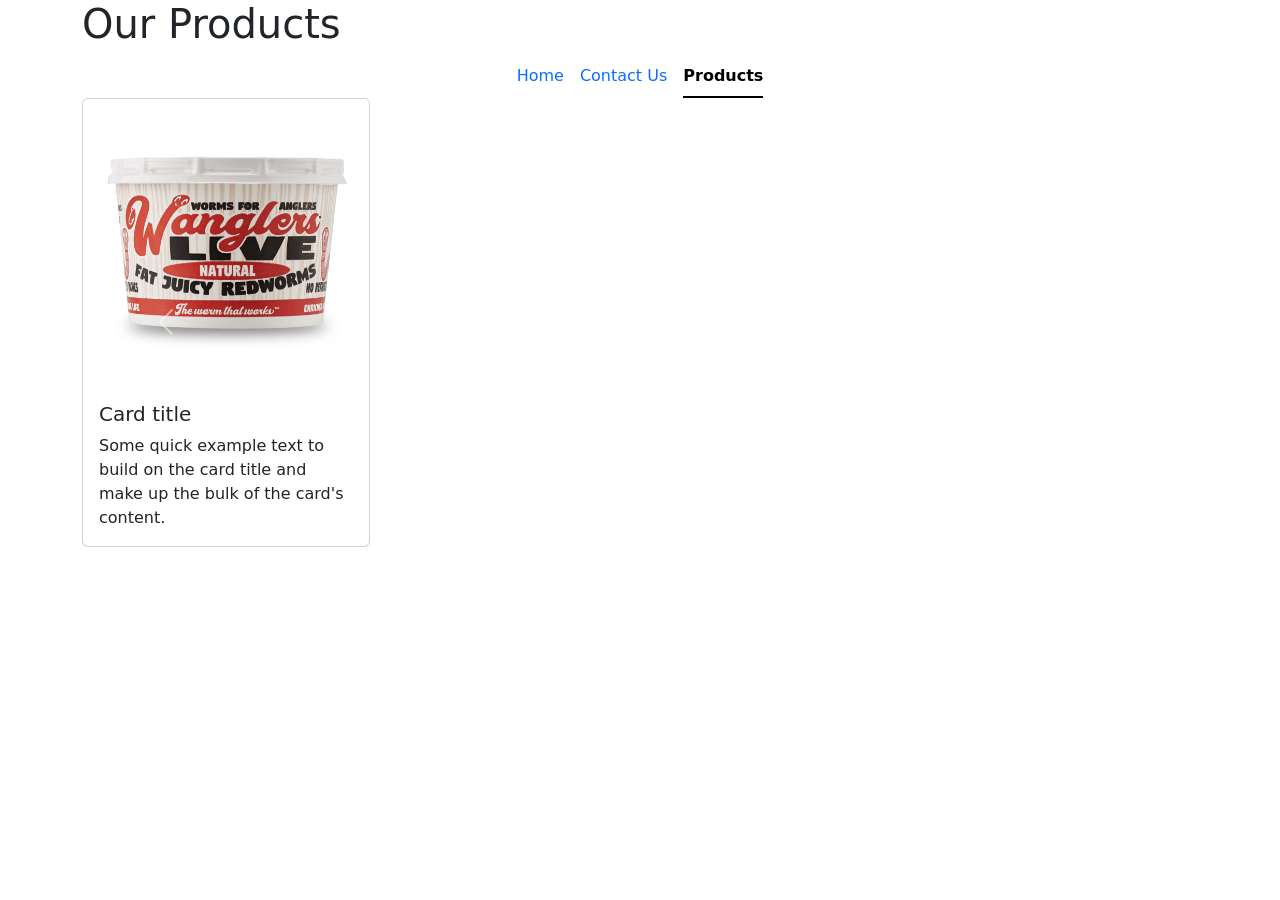
==== baitShop.html @ bec5f6c8 "Added new baitShop Page and finished mobile Header and nav" ====
<!DOCTYPE html>
<html lang="en">

<head>
    <meta charset="UTF-8">
    <meta name="viewport" content="width=device-width, initial-scale=1.0">
    <title>Lakeside General Store</title>
    <link href="https://cdn.jsdelivr.net/npm/bootstrap@5.3.5/dist/css/bootstrap.min.css" rel="stylesheet"
        integrity="sha384-SgOJa3DmI69IUzQ2PVdRZhwQ+dy64/BUtbMJw1MZ8t5HZApcHrRKUc4W0kG879m7" crossorigin="anonymous">
    <script src="https://cdn.jsdelivr.net/npm/bootstrap@5.3.5/dist/js/bootstrap.bundle.min.js"
        integrity="sha384-k6d4wzSIapyDyv1kpU366/PK5hCdSbCRGRCMv+eplOQJWyd1fbcAu9OCUj5zNLiq"
        crossorigin="anonymous"></script>
    <link rel="stylesheet" href="Styles/styles.css">
</head>

<body>
    <div class="container">
        <header class="tophead">
            <h1 class="h1">Our Products</h1>
        </header>
        <nav>
            <div class="container-fluid">
                <ul class="nav nav-underline justify-content-center">
                    <li class="nav-item">
                        <a class="nav-link " href="index.html">Home</a>
                    </li>
                    <li class="nav-item">
                        <a class="nav-link" href="contactForm.html">Contact Us</a>
                    </li>
                    <li class="nav-item">
                        <a class="nav-link active" aria-current="page" href="baitShop.html">Products</a>
                    </li>
                </ul>
            </div>
        </nav>

        <div class="main">
            <div id="carouselExampleIndicators" class="carousel slide">
                <div class="carousel-inner">
                    <div class="carousel-item active">
                        <div class="cards-wrapper">
                            <div class="card" style="width: 18rem;">
                                <img src="Images/redWormBait.webp" class="card-img-top" alt="Red Worm Bait">
                                <div class="card-body">
                                    <h5 class="card-title">Card title</h5>
                                    <p class="card-text">Some quick example text to build on the card title and make up
                                        the
                                        bulk of the card's content.</p>
                                </div>
                            </div>
                        </div>
                    </div>
                    <div class="carousel-item">
                        <div class="cards-wrapper">
                            <div class="card" style="width: 18rem;">
                                <img src="..." class="card-img-top" alt="...">
                                <div class="card-body">
                                    <h5 class="card-title">Card title</h5>
                                    <p class="card-text">Some quick example text to build on the card title and make up
                                        the
                                        bulk of the card's content.</p>
                                    <a href="#" class="btn btn-primary">Go somewhere</a>
                                </div>
                            </div>
                        </div>
                    </div>
                    <div class="carousel-item">
                        <div class="cards-wrapper">
                            <div class="card" style="width: 18rem;">
                                <img src="..." class="card-img-top" alt="...">
                                <div class="card-body">
                                    <h5 class="card-title">Card title</h5>
                                    <p class="card-text">Some quick example text to build on the card title and make up
                                        the
                                        bulk of the card's content.</p>
                                    <a href="#" class="btn btn-primary">Go somewhere</a>
                                </div>
                            </div>
                        </div>
                    </div>
                </div>
                <button class="carousel-control-prev" type="button" data-bs-target="#carouselExampleIndicators"
                    data-bs-slide="prev">
                    <span class="carousel-control-prev-icon" aria-hidden="true"></span>
                    <span class="visually-hidden">Previous</span>
                </button>
                <button class="carousel-control-next" type="button" data-bs-target="#carouselExampleIndicators"
                    data-bs-slide="next">
                    <span class="carousel-control-next-icon" aria-hidden="true"></span>
                    <span class="visually-hidden">Next</span>
                </button>
            </div>

        </div>
    </div>
</body>

</html>
---- Styles/styles.css ----
@media(max-width: 400px) {
    body{
        background-color: cadetblue;
    }
    h1{
        text-align: center;
    }
    .tophead {
        background-color: lightblue;
        background-image: linear-gradient(to bottom right, skyblue, blue);
        color: aliceblue;
        border: 1px solid black;
        border-radius: 10px;
    }
    nav{
        background-color: aliceblue;
        margin: 10px 40px;
        border: 1px solid black;
        border-radius: 10px;
    }
    a {
        color:black;
    }
}

/* ----------------------------------------------------------------------------------------------------------------------------- */
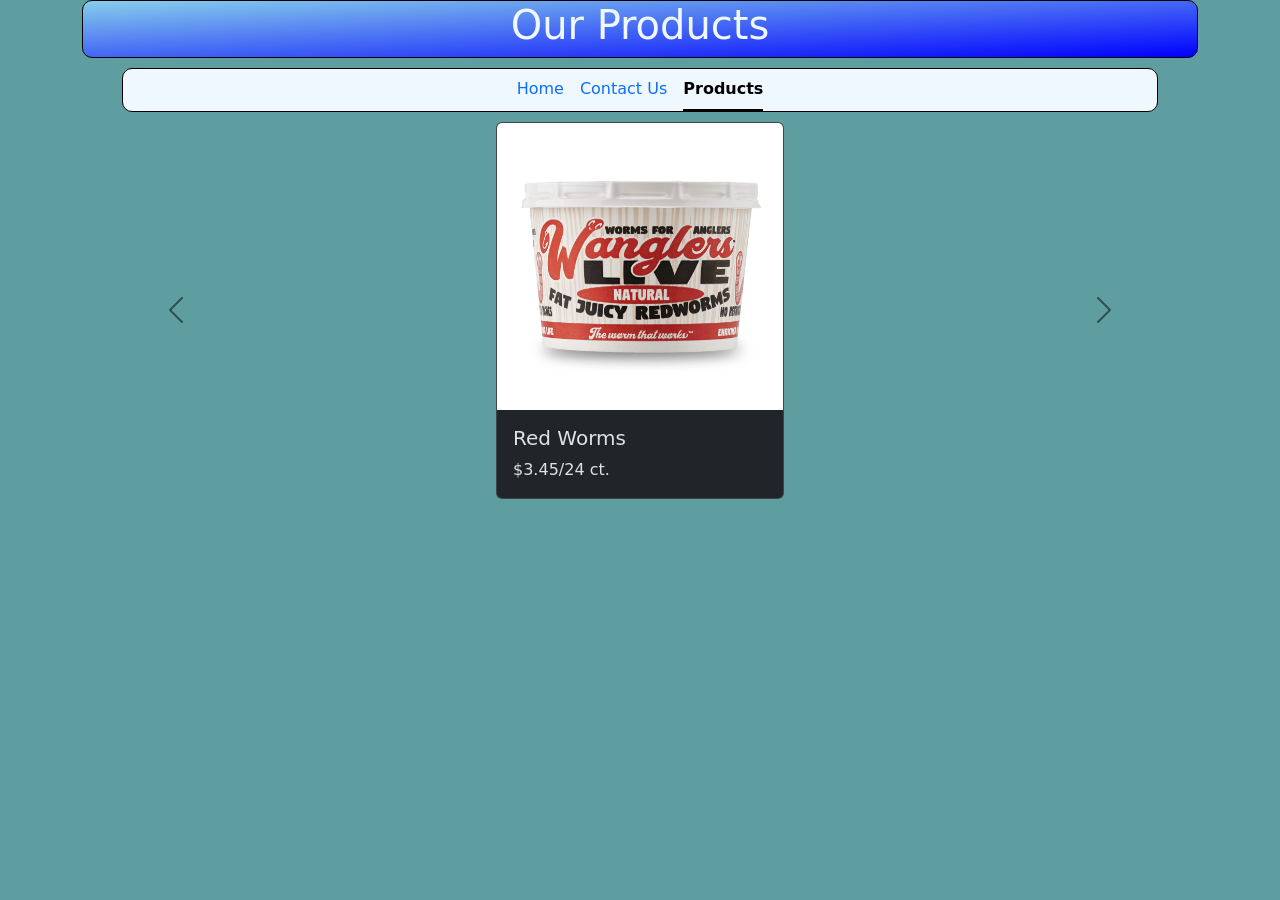
==== commit 417b2adf: "Finished Live Bait" ====
--- a/baitShop.html
+++ b/baitShop.html
@@ -34,18 +34,16 @@
             </div>
         </nav>
 
-        <div class="main">
-            <div id="carouselExampleIndicators" class="carousel slide">
+        <div class="main container-fluid">
+            <div id="carouselExampleIndicators" class="carousel slide" data-bs-theme="dark" >
                 <div class="carousel-inner">
                     <div class="carousel-item active">
                         <div class="cards-wrapper">
-                            <div class="card" style="width: 18rem;">
+                            <div class="card" style="width: 18rem;" >
                                 <img src="Images/redWormBait.webp" class="card-img-top" alt="Red Worm Bait">
                                 <div class="card-body">
-                                    <h5 class="card-title">Card title</h5>
-                                    <p class="card-text">Some quick example text to build on the card title and make up
-                                        the
-                                        bulk of the card's content.</p>
+                                    <h5 class="card-title">Red Worms</h5>
+                                    <p class="card-text">$3.45/24 ct.</p>
                                 </div>
                             </div>
                         </div>
@@ -53,13 +51,10 @@
                     <div class="carousel-item">
                         <div class="cards-wrapper">
                             <div class="card" style="width: 18rem;">
-                                <img src="..." class="card-img-top" alt="...">
+                                <img src="Images/nightCrawler.webp" class="card-img-top" alt="Night Crawler Bait">
                                 <div class="card-body">
-                                    <h5 class="card-title">Card title</h5>
-                                    <p class="card-text">Some quick example text to build on the card title and make up
-                                        the
-                                        bulk of the card's content.</p>
-                                    <a href="#" class="btn btn-primary">Go somewhere</a>
+                                    <h5 class="card-title">Night Crawlers</h5>
+                                    <p class="card-text">$2.80/12 ct.</p>
                                 </div>
                             </div>
                         </div>
@@ -67,13 +62,32 @@
                     <div class="carousel-item">
                         <div class="cards-wrapper">
                             <div class="card" style="width: 18rem;">
-                                <img src="..." class="card-img-top" alt="...">
+                                <img src="Images/glowWorm.webp" class="card-img-top" alt="GlowWorms">
                                 <div class="card-body">
-                                    <h5 class="card-title">Card title</h5>
-                                    <p class="card-text">Some quick example text to build on the card title and make up
-                                        the
-                                        bulk of the card's content.</p>
-                                    <a href="#" class="btn btn-primary">Go somewhere</a>
+                                    <h5 class="card-title">Glow Worms</h5>
+                                    <p class="card-text">$3.25/12 ct.</p>
+                                </div>
+                            </div>
+                        </div>
+                    </div>
+                    <div class="carousel-item">
+                        <div class="cards-wrapper">
+                            <div class="card" style="width: 18rem;">
+                                <img src="Images/waxWorms.webp" class="card-img-top" alt="Wax Worms">
+                                <div class="card-body">
+                                    <h5 class="card-title">Wax Worms</h5>
+                                    <p class="card-text">$2.80/50 ct.</p>
+                                </div>
+                            </div>
+                        </div>
+                    </div>
+                    <div class="carousel-item ">
+                        <div class="cards-wrapper">
+                            <div class="card" style="width: 18rem;">
+                                <img src="Images/leeches.jpg" class="card-img-top" alt="Leeches">
+                                <div class="card-body">
+                                    <h5 class="card-title">Leeches</h5>
+                                    <p class="card-text">$4.00/12ct.</p>
                                 </div>
                             </div>
                         </div>
--- a/Styles/styles.css
+++ b/Styles/styles.css
@@ -21,6 +21,102 @@
     a {
         color:black;
     }
+    .card {
+        margin: 0 auto;
+        float: none;
+}
+
 }
 
 /* ----------------------------------------------------------------------------------------------------------------------------- */
+
+@media(max-width: 720px) {
+    body{
+        background-color: cadetblue;
+    }
+    h1{
+        text-align: center;
+    }
+    .tophead {
+        background-color: lightblue;
+        background-image: linear-gradient(to bottom right, skyblue, blue);
+        color: aliceblue;
+        border: 1px solid black;
+        border-radius: 10px;
+    }
+    nav{
+        background-color: aliceblue;
+        margin: 10px 40px;
+        border: 1px solid black;
+        border-radius: 10px;
+    }
+    a {
+        color:black;
+    }
+    .card {
+        margin: 0 auto;
+        float: none;
+    }
+}
+
+/* ------------------------------------------------------------------------------------------- */
+
+@media(max-width: 1320px) {
+    body{
+        background-color: cadetblue;
+    }
+    h1{
+        text-align: center;
+    }
+    .tophead {
+        background-color: lightblue;
+        background-image: linear-gradient(to bottom right, skyblue, blue);
+        color: aliceblue;
+        border: 1px solid black;
+        border-radius: 10px;
+    }
+    nav{
+        background-color: aliceblue;
+        margin: 10px 40px;
+        border: 1px solid black;
+        border-radius: 10px;
+    }
+    a {
+        color:black;
+    }
+    .card {
+        margin: 0 auto;
+        float: none;
+    }
+}
+
+/* ----------------------------------------------------------------------- */
+
+@media(min-width: 1320px) {
+    body{
+        background-color: cadetblue;
+    }
+    h1{
+        text-align: center;
+    }
+    .tophead {
+        background-color: lightblue;
+        background-image: linear-gradient(to bottom right, skyblue, blue);
+        color: aliceblue;
+        border: 1px solid black;
+        border-radius: 10px;
+    }
+    nav{
+        background-color: aliceblue;
+        margin: 10px 40px;
+        border: 1px solid black;
+        border-radius: 10px;
+    }
+    a {
+        color:black;
+    }
+    .card {
+        margin: 0 auto;
+        float: none;
+    }
+}
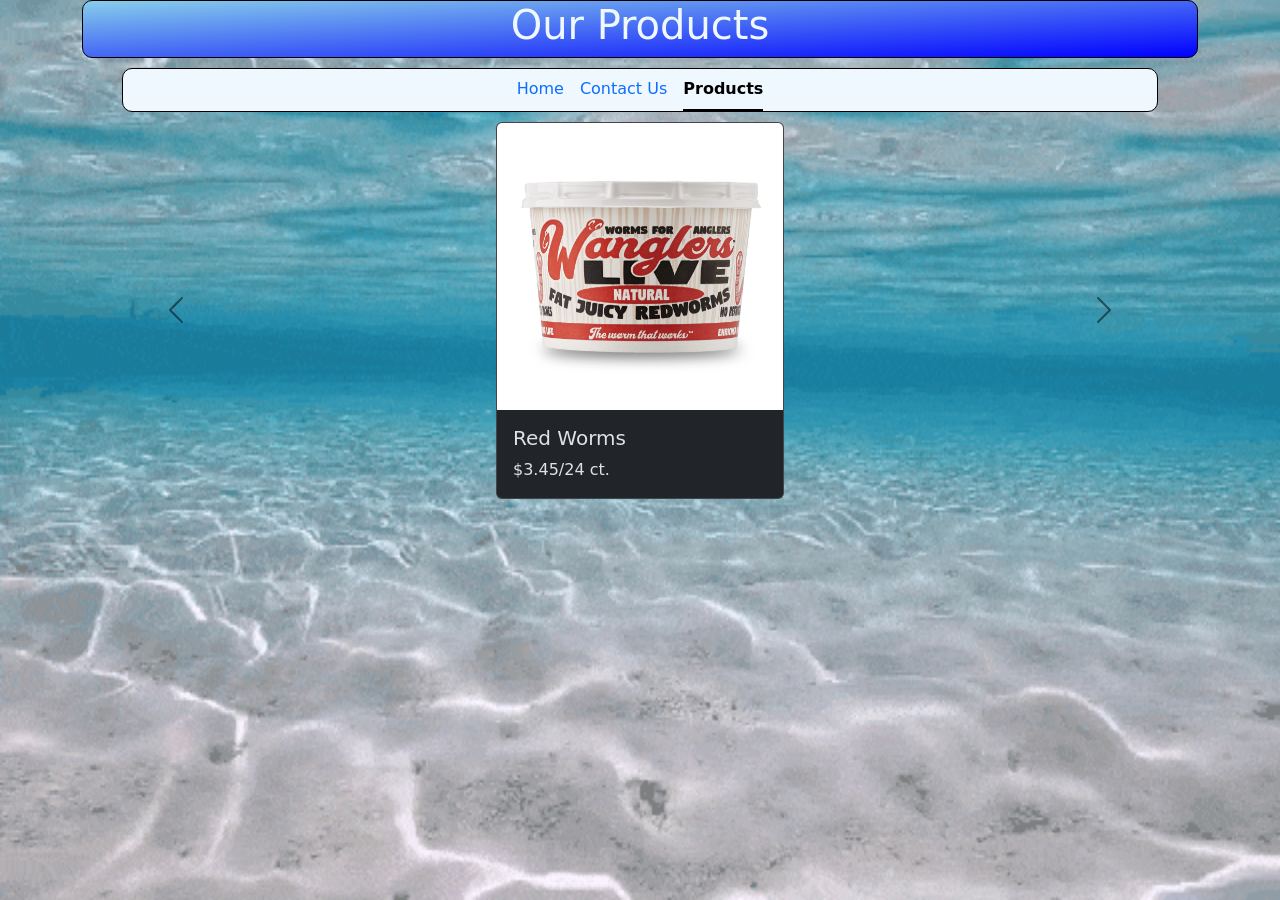
==== commit ae2f69f1: "Edited the main Page to have mor fishk and added an animated water background" ====
--- a/baitShop.html
+++ b/baitShop.html
@@ -35,11 +35,11 @@
         </nav>
 
         <div class="main container-fluid">
-            <div id="carouselExampleIndicators" class="carousel slide" data-bs-theme="dark" >
+            <div id="carouselExampleIndicators" class="carousel slide" data-bs-theme="dark">
                 <div class="carousel-inner">
                     <div class="carousel-item active">
                         <div class="cards-wrapper">
-                            <div class="card" style="width: 18rem;" >
+                            <div class="card" style="width: 18rem;">
                                 <img src="Images/redWormBait.webp" class="card-img-top" alt="Red Worm Bait">
                                 <div class="card-body">
                                     <h5 class="card-title">Red Worms</h5>
@@ -81,7 +81,7 @@
                             </div>
                         </div>
                     </div>
-                    <div class="carousel-item ">
+                    <div class="carousel-item">
                         <div class="cards-wrapper">
                             <div class="card" style="width: 18rem;">
                                 <img src="Images/leeches.jpg" class="card-img-top" alt="Leeches">
--- a/Styles/styles.css
+++ b/Styles/styles.css
@@ -28,11 +28,49 @@
 
 }
 
+/* --------------------------------------------------------- */
+
+@media(min-width: 400px) {
+    body{
+        background-color: cadetblue;
+        background-image: url(/Images/iamunderthewaterpleasehelpme.gif);
+        background-repeat: no-repeat;
+        background-size: 100% 100%;
+        min-height: 100vh;
+    }
+    h1{
+        text-align: center;
+    }
+    .tophead {
+        background-color: lightblue;
+        background-image: linear-gradient(to bottom right, skyblue, blue);
+        color: aliceblue;
+        border: 1px solid black;
+        border-radius: 10px;
+    }
+    nav{
+        background-color: aliceblue;
+        margin: 10px 40px;
+        border: 1px solid black;
+        border-radius: 10px;
+    }
+    a {
+        color:black;
+    }
+    .card {
+        margin: 0 auto;
+        float: none;
+}
+
+}
+
 /* ----------------------------------------------------------------------------------------------------------------------------- */
 
-@media(max-width: 720px) {
+@media(min-width: 720px) {
     body{
         background-color: cadetblue;
+        background-image: url(/Images/iamunderthewaterpleasehelpme.gif);
+        
     }
     h1{
         text-align: center;
@@ -61,11 +99,10 @@
 
 /* ------------------------------------------------------------------------------------------- */
 
-@media(max-width: 1320px) {
+@media(min-width: 1320px) {
     body{
         background-color: cadetblue;
-    }
-    h1{
+        background-image: url(/Images/iamunderthewaterpleasehelpme.gif);
         text-align: center;
     }
     .tophead {
@@ -88,6 +125,7 @@
         margin: 0 auto;
         float: none;
     }
+    
 }
 
 /* ----------------------------------------------------------------------- */
@@ -95,6 +133,8 @@
 @media(min-width: 1320px) {
     body{
         background-color: cadetblue;
+        background-image: url(/Images/iamunderthewaterpleasehelpme.gif);
+        background-size: cover;
     }
     h1{
         text-align: center;
